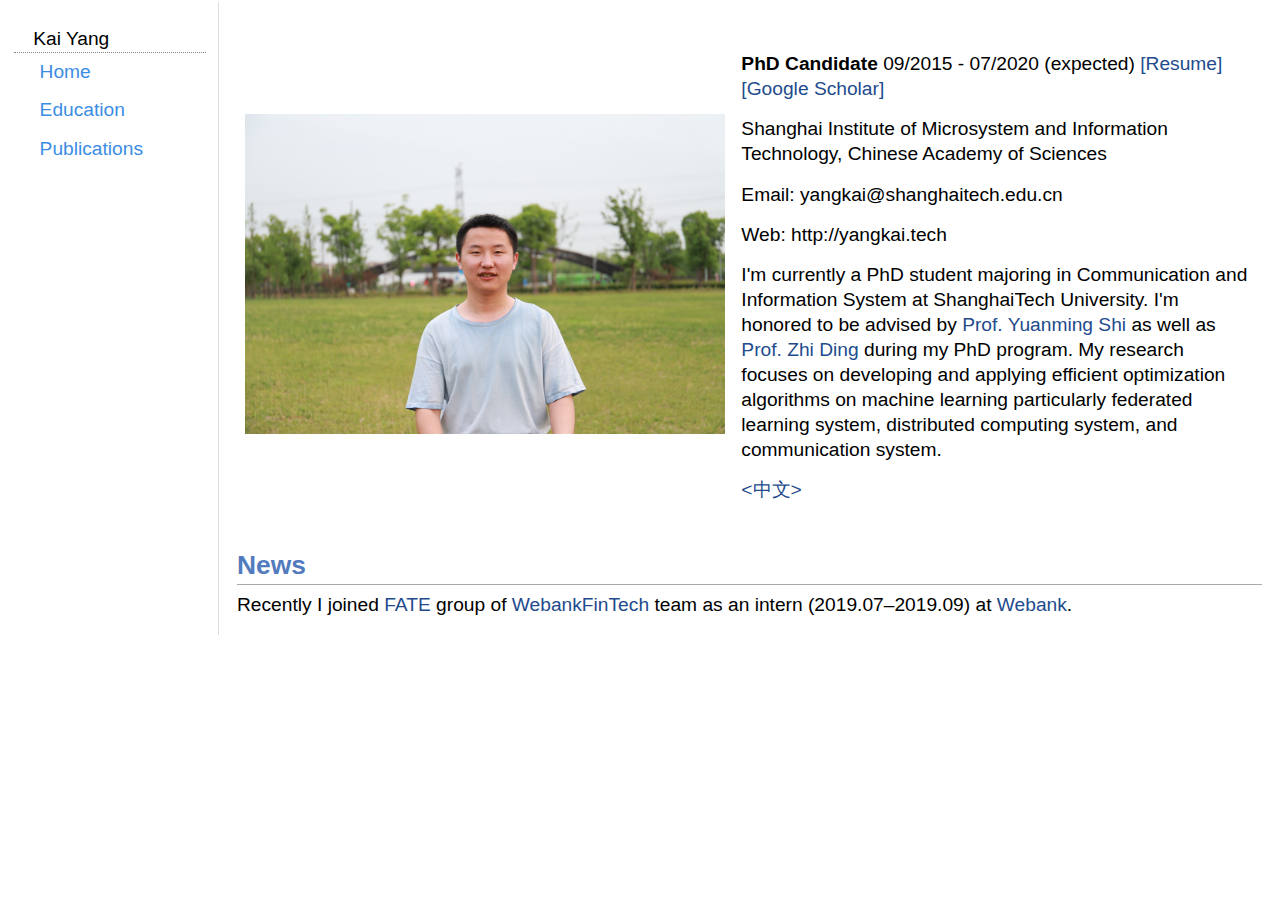
==== index.html @ 1220e375 "update cv" ====
<!DOCTYPE html PUBLIC "-//W3C//DTD XHTML 1.1//EN"
  "http://www.w3.org/TR/xhtml11/DTD/xhtml11.dtd">
<html xmlns="http://www.w3.org/1999/xhtml" xml:lang="en">
<head>
<meta name="generator" content="jemdoc, see http://jemdoc.jaboc.net/" />
<meta http-equiv="Content-Type" content="text/html;charset=utf-8" />
<link rel="stylesheet" href="home.css" type="text/css" />
<title></title>
</head>
<body>
<table summary="Table for page layout." id="tlayout">
<tr valign="top">
<td id="layout-menu">
<div class="menu-category">Kai Yang</div>
<div class="menu-item"><a href="index.html">Home</a></div>
<div class="menu-item"><a href="education.html">Education</a></div>
<div class="menu-item"><a href="publication.html">Publications</a></div>
</td>
<td id="layout-content">
<table class="imgtable"><tr><td>
<img src="docs/yangkai_small.jpg" alt="alt text" width="480em" height="HEIGHTpx" />&nbsp;</td>
<td align="left"><p><b>PhD Candidate</b> 09/2015 - 07/2020 (expected) <a href="docs/kaiyang_CV.pdf">[Resume]</a> <a href="https://scholar.google.com/citations?hl=en&amp;user=WyilejQAAAAJ">[Google Scholar]</a></p>
<p>Shanghai Institute of Microsystem and Information Technology, Chinese Academy of Sciences</p>
<p>Email: yangkai@shanghaitech.edu.cn</p>
<p>Web: http://yangkai.tech</p>
<p>I'm currently a PhD student majoring in Communication and Information System at ShanghaiTech University. I'm honored to be advised by <a href="http://shiyuanming.github.io/">Prof. Yuanming Shi</a> as well as <a href="https://www.ece.ucdavis.edu/~zding/">Prof. Zhi Ding</a> during my PhD program.
My research focuses on developing and applying efficient optimization algorithms on machine learning particularly federated learning system, distributed computing system, and communication system.</p>
<p><a href="index_ch.html"><中文></a></p>
</td></tr></table>
<h1>News</h1>
<p>Recently I joined <a href="https://github.com/WeBankFinTech/FATE">FATE</a> group of <a href="https://github.com/WeBankFinTech">WebankFinTech</a> team as an intern (2019.07&ndash;2019.09) at <a href="https://www.webank.com">Webank</a>.</p>
</td>
</tr>
</table>
</body>
</html>
---- home.css ----
/* Default css file for jemdoc. */

table#tlayout {
    border: none;
    border-collapse: separate;
    background: white;
}

body {
	background: white;
	font-family: Helvetica Neue,Helvetica,Arial,sans-serif;
	padding-bottom: 8px;
	margin: 0;
}

#layout-menu {
	background: ['responsive', 'hover', 'focus', 'active', 'group-hover'];
	border-top: 0px solid #dddddd;
	border-right: 1px solid #dddddd;
	border-bottom: 0px solid #dddddd;
	border-left: 0px solid #dddddd;
	padding-top: 0.35em;
	padding-left: 12px;
	padding-right: 12px;
	font-size: 1.2em;
	width: 10em;
	white-space: nowrap;
    text-align: left;
    vertical-align: top;
}

#layout-menu td {
	background: #f4f4f4;
    vertical-align: top;
}

#layout-content {
	padding-top: 3.0em;
	padding-left: 1.0em;
	padding-right: 1.0em;
    border: none;
    background: white;
    text-align: left;
    vertical-align: top;
}

#layout-menu a {
	line-height: 2.0em;
	margin-left: 0.5em;
}

tt {
    background: #ffffdd;
}

pre, tt {
	font-size: 90%;
	font-family: monaco, monospace;
}

a, a > tt {
	color: #224b8d;
	text-decoration: none;
}

a:hover {
	border-bottom: 1px gray dotted;
}


#layout-menu a.current:link {
	color: #CC4225;
	border-bottom: 0px gray solid;
}
#layout-menu a.current:visited {
	color: #CC4225;
	border-bottom: 0px gray solid;
}


#layout-menu a:link, #layout-menu a:visited, #layout-menu a:hover {
	color: #3B8DE3;
	text-decoration: none;
}
#layout-menu a:hover {
	text-decoration: none;
}



div.menu-category {
	border-bottom: 0.5px dotted gray;
	margin-top: 0.8em;
	padding-top: 0.2em;
	padding-left: 1em;
	padding-bottom: 0.1em;
	font-weight: lighter;
	text-align: left;
}

div.menu-item {
	padding-left: 16px;
	text-indent: 0px;
}

div#toptitle {
	padding-bottom: 0.2em;
	margin-bottom: 1.5em;
	border-bottom: 3px double gray;
}

/* Reduce space if we begin the page with a title. */
div#toptitle + h2, div#toptitle + h3 {
	margin-top: -0.7em;
}

div#subtitle {
	margin-top: 0.0em;
	margin-bottom: 0.0em;
	padding-top: 0em;
	padding-bottom: 0.1em;
}

em {
	font-style: italic;
}

strong {
	font-weight: bold;
}


h1, h2, h3 {
	color: #527bbd;
	margin-top: 0.7em;
	margin-bottom: 0.3em;
	padding-bottom: 0.2em;
	line-height: 1.0;
	padding-top: 0.5em;
	border-bottom: 1px solid #aaaaaa;
}

h1 {
	font-size: 165%;
}

h2 {
	padding-top: 0.8em;
	font-size: 125%;
}

h2 + h3 {
    padding-top: 0.2em;
}

h3 {
	font-size: 110%;
	border-bottom: none;
}

p {
	margin-top: 0.0em;
	margin-bottom: 0.8em;
	padding: 0;
	line-height: 1.3;
	font-size: 120%;
}

pre {
	padding: 0;
	margin: 0;
}

div#footer {
	font-size: small;
	border-top: 1px solid #c0c0c0;
	padding-top: 0.1em;
	margin-top: 4.0em;
	color: #c0c0c0;
}

div#footer a {
	color: #80a0b0;
}

div#footer-text {
	float: left;
	padding-bottom: 8px;
}

ul, ol, dl {
	margin-top: 0.2em;
	padding-top: 0;
	margin-bottom: 0.8em;
}

dt {
	margin-top: 0.5em;
	margin-bottom: 0;
}

dl {
	margin-left: 20px;
}

dd {
	color: #222222;
}

dd > *:first-child {
	margin-top: 0;
}

ul {
	list-style-position: outside;
	list-style-type: square;
}

p + ul, p + ol {
	margin-top: -0.5em;
}

li ul, li ol {
	margin-top: -0.3em;
}

ol {
	list-style-position: outside;
	list-style-type: decimal;
}

li p, dd p {
	margin-bottom: 0.3em;
}


ol ol {
	list-style-type: lower-alpha;
}

ol ol ol {
	list-style-type: lower-roman;
}

p + div.codeblock {
	margin-top: -0.6em;
}

div.codeblock, div.infoblock {
	margin-right: 0%;
	margin-top: 1.2em;
	margin-bottom: 1.3em;
}

div.blocktitle {
	font-weight: bold;
	color: #cd7b62;
	margin-top: 1.2em;
	margin-bottom: 0.1em;
}

div.blockcontent {
	border: 1px solid silver;
	padding: 0.3em 0.5em;
}

div.infoblock > div.blockcontent {
	background: #ffffee;
}

div.blockcontent p + ul, div.blockcontent p + ol {
	margin-top: 0.4em;
}

div.infoblock p {
	margin-bottom: 0em;
}

div.infoblock li p, div.infoblock dd p {
	margin-bottom: 0.5em;
}

div.infoblock p + p {
	margin-top: 0.8em;
}

div.codeblock > div.blockcontent {
	background: #f6f6f6;
}

span.pycommand {
	color: #000070;
}

span.statement {
	color: #008800;
}
span.builtin {
	color: #000088;
}
span.special {
	color: #990000;
}
span.operator {
	color: #880000;
}
span.error {
	color: #aa0000;
}
span.comment, span.comment > *, span.string, span.string > * {
	color: #606060;
}

@media print {
	#layout-menu { display: none; }
}

#fwtitle {
	margin: 2px;
}

#fwtitle #toptitle {
	padding-left: 0.5em;
	margin-bottom: 0.5em;
}

#layout-content h1:first-child, #layout-content h2:first-child, #layout-content h3:first-child {
	margin-top: -0.7em;
}

div#toptitle h1, #layout-content div#toptitle h1 {
	margin-bottom: 0.0em;
	padding-bottom: 0.1em;
	padding-top: 0;
	margin-top: 0.5em;
	border-bottom: none;
}

img.eq {
	padding: 0;
	padding-left: 0.1em;
	padding-right: 0.1em;
	margin: 0;
}

img.eqwl {
	padding-left: 2em;
	padding-top: 0.6em;
	padding-bottom: 0.2em;
	margin: 0;
}

table {
    border: 2px solid black;
    border-collapse: collapse;
}

td {
    padding: 2px;
    padding-left: 0.5em;
    padding-right: 0.5em;
    text-align: center;
    border: 1px solid gray;
}

table + table {
    margin-top: 1em;
}

tr.heading {
    font-weight: bold;
    border-bottom: 2px solid black;
}

img {
    border: none;
}

table.imgtable, table.imgtable td {
    border: none;
    text-align: left;
}
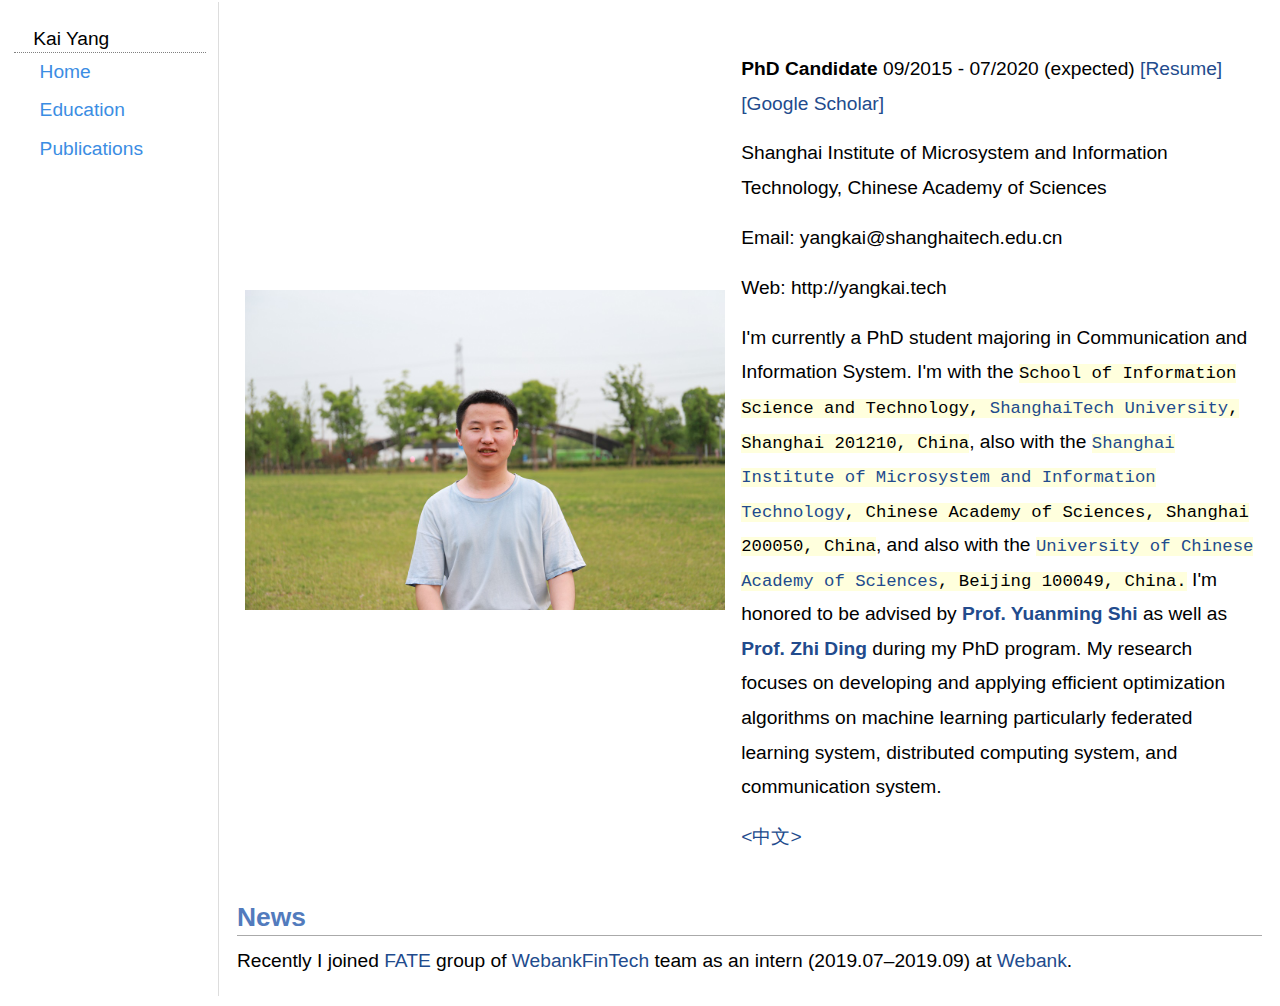
==== commit 1d4fc75f: "index" ====
--- a/index.html
+++ b/index.html
@@ -23,7 +23,7 @@
 <p>Shanghai Institute of Microsystem and Information Technology, Chinese Academy of Sciences</p>
 <p>Email: yangkai@shanghaitech.edu.cn</p>
 <p>Web: http://yangkai.tech</p>
-<p>I'm currently a PhD student majoring in Communication and Information System at ShanghaiTech University. I'm honored to be advised by <a href="http://shiyuanming.github.io/">Prof. Yuanming Shi</a> as well as <a href="https://www.ece.ucdavis.edu/~zding/">Prof. Zhi Ding</a> during my PhD program.
+<p>I'm currently a PhD student majoring in Communication and Information System. I'm with the <tt>School of Information Science and Technology, <a href="http://www.shanghaitech.edu.cn">ShanghaiTech University</a>, Shanghai 201210, China</tt>, also with the <tt><a href="http://english.sim.cas.cn">Shanghai Institute of Microsystem and Information Technology</a>, Chinese Academy of Sciences, Shanghai 200050, China</tt>, and also with the <tt><a href="http://english.ucas.ac.cn">University of Chinese Academy of Sciences</a>, Beijing 100049, China.</tt> I'm honored to be advised by <b><a href="http://shiyuanming.github.io/">Prof. Yuanming Shi</a></b> as well as <b><a href="https://www.ece.ucdavis.edu/~zding/">Prof. Zhi Ding</a></b> during my PhD program.
 My research focuses on developing and applying efficient optimization algorithms on machine learning particularly federated learning system, distributed computing system, and communication system.</p>
 <p><a href="index_ch.html"><中文></a></p>
 </td></tr></table>
--- a/home.css
+++ b/home.css
@@ -162,7 +162,7 @@
 	margin-top: 0.0em;
 	margin-bottom: 0.8em;
 	padding: 0;
-	line-height: 1.3;
+	line-height: 1.8;
 	font-size: 120%;
 }
 
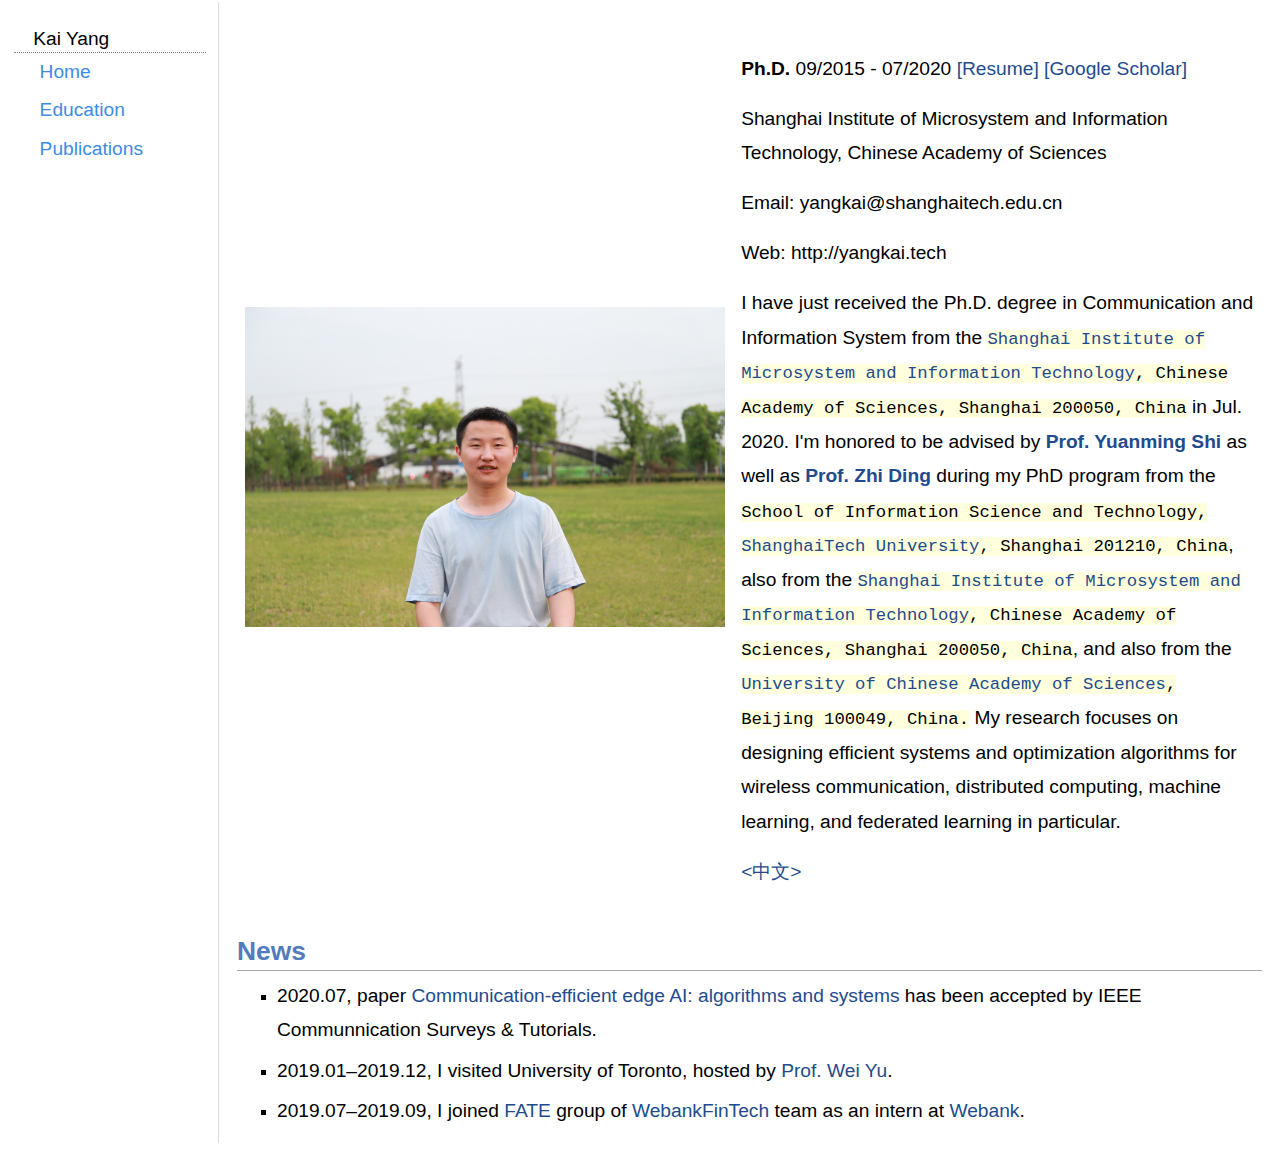
==== commit 5b8bfff8: "update profiles" ====
--- a/index.html
+++ b/index.html
@@ -19,16 +19,23 @@
 <td id="layout-content">
 <table class="imgtable"><tr><td>
 <img src="docs/yangkai_small.jpg" alt="alt text" width="480em" height="HEIGHTpx" />&nbsp;</td>
-<td align="left"><p><b>PhD Candidate</b> 09/2015 - 07/2020 (expected) <a href="docs/kaiyang_CV.pdf">[Resume]</a> <a href="https://scholar.google.com/citations?hl=en&amp;user=WyilejQAAAAJ">[Google Scholar]</a></p>
+<td align="left"><p><b>Ph.D.</b> 09/2015 - 07/2020 <a href="docs/kaiyang_CV.pdf">[Resume]</a> <a href="https://scholar.google.com/citations?hl=en&amp;user=WyilejQAAAAJ">[Google Scholar]</a></p>
 <p>Shanghai Institute of Microsystem and Information Technology, Chinese Academy of Sciences</p>
 <p>Email: yangkai@shanghaitech.edu.cn</p>
 <p>Web: http://yangkai.tech</p>
-<p>I'm currently a PhD student majoring in Communication and Information System. I'm with the <tt>School of Information Science and Technology, <a href="http://www.shanghaitech.edu.cn">ShanghaiTech University</a>, Shanghai 201210, China</tt>, also with the <tt><a href="http://english.sim.cas.cn">Shanghai Institute of Microsystem and Information Technology</a>, Chinese Academy of Sciences, Shanghai 200050, China</tt>, and also with the <tt><a href="http://english.ucas.ac.cn">University of Chinese Academy of Sciences</a>, Beijing 100049, China.</tt> I'm honored to be advised by <b><a href="http://shiyuanming.github.io/">Prof. Yuanming Shi</a></b> as well as <b><a href="https://www.ece.ucdavis.edu/~zding/">Prof. Zhi Ding</a></b> during my PhD program.
-My research focuses on developing and applying efficient optimization algorithms on machine learning particularly federated learning system, distributed computing system, and communication system.</p>
+<p>I have just received the Ph.D. degree in Communication and Information System from the <tt><a href="http://english.sim.cas.cn">Shanghai Institute of Microsystem and Information Technology</a>, Chinese Academy of Sciences, Shanghai 200050, China</tt> in Jul. 2020. I'm honored to be advised by <b><a href="http://shiyuanming.github.io/">Prof. Yuanming Shi</a></b> as well as <b><a href="https://www.ece.ucdavis.edu/~zding/">Prof. Zhi Ding</a></b> during my PhD program from the <tt>School of Information Science and Technology, <a href="http://www.shanghaitech.edu.cn">ShanghaiTech University</a>, Shanghai 201210, China</tt>, also from the <tt><a href="http://english.sim.cas.cn">Shanghai Institute of Microsystem and Information Technology</a>, Chinese Academy of Sciences, Shanghai 200050, China</tt>, and also from the <tt><a href="http://english.ucas.ac.cn">University of Chinese Academy of Sciences</a>, Beijing 100049, China.</tt> 
+My research focuses on designing efficient systems and optimization algorithms for wireless communication, distributed computing, machine learning, and federated learning in particular.</p>
 <p><a href="index_ch.html"><中文></a></p>
 </td></tr></table>
 <h1>News</h1>
-<p>Recently I joined <a href="https://github.com/WeBankFinTech/FATE">FATE</a> group of <a href="https://github.com/WeBankFinTech">WebankFinTech</a> team as an intern (2019.07&ndash;2019.09) at <a href="https://www.webank.com">Webank</a>.</p>
+<ul>
+<li><p>2020.07, paper <a href="https://arxiv.org/abs/2002.09668">Communication-efficient edge AI: algorithms and systems</a> has been accepted by IEEE Communnication Surveys &amp; Tutorials.</p>
+</li>
+<li><p>2019.01&ndash;2019.12, I visited University of Toronto, hosted by <a href="https://www.comm.utoronto.ca/~weiyu/">Prof. Wei Yu</a>.</p>
+</li>
+<li><p>2019.07&ndash;2019.09, I joined <a href="https://github.com/WeBankFinTech/FATE">FATE</a> group of <a href="https://github.com/WeBankFinTech">WebankFinTech</a> team as an intern at <a href="https://www.webank.com">Webank</a>.</p>
+</li>
+</ul>
 </td>
 </tr>
 </table>
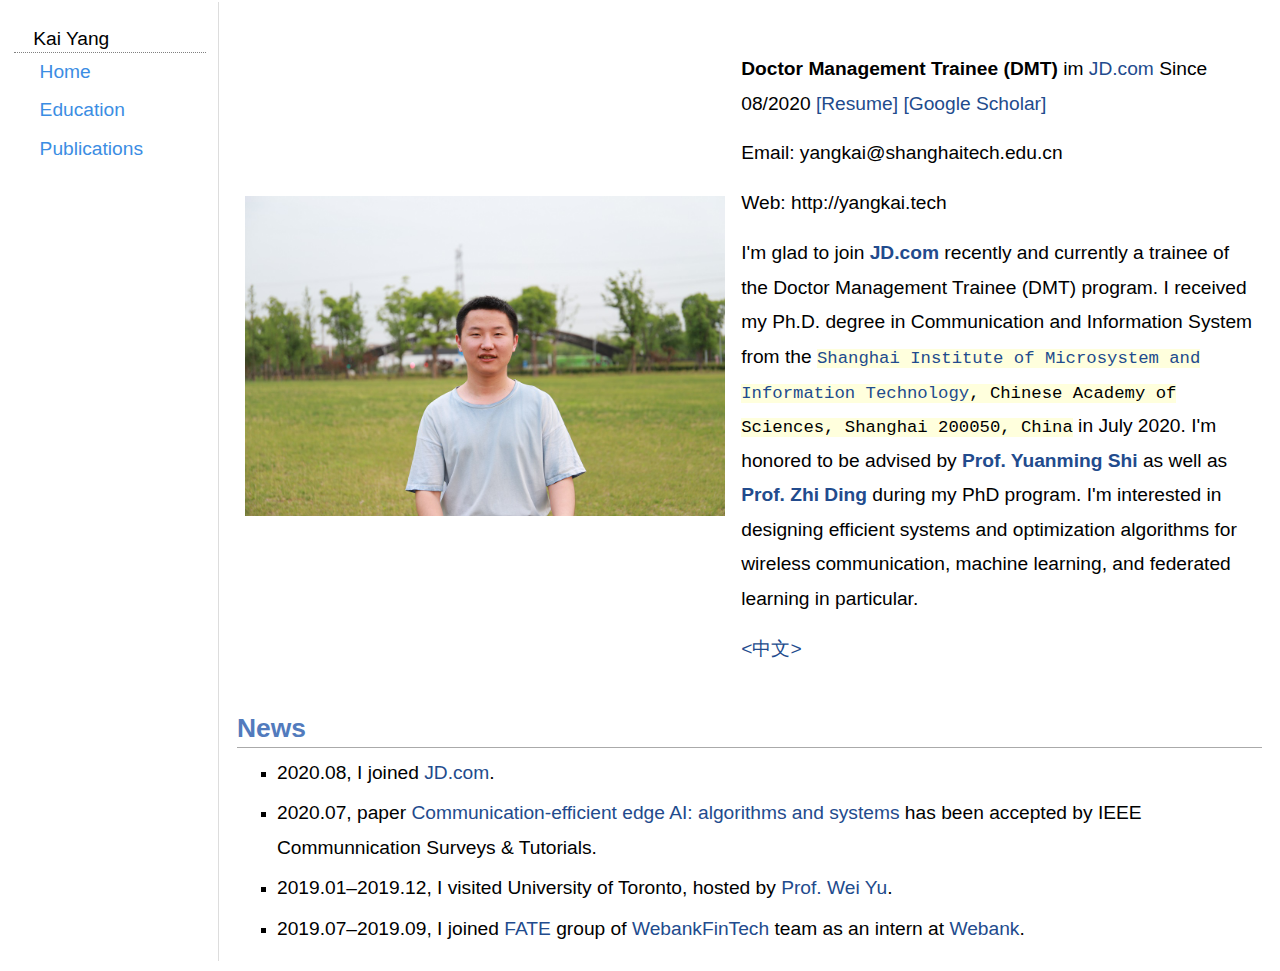
==== commit 20da37fc: "update cv" ====
--- a/index.html
+++ b/index.html
@@ -19,16 +19,16 @@
 <td id="layout-content">
 <table class="imgtable"><tr><td>
 <img src="docs/yangkai_small.jpg" alt="alt text" width="480em" height="HEIGHTpx" />&nbsp;</td>
-<td align="left"><p><b>Ph.D.</b> 09/2015 - 07/2020 <a href="docs/kaiyang_CV.pdf">[Resume]</a> <a href="https://scholar.google.com/citations?hl=en&amp;user=WyilejQAAAAJ">[Google Scholar]</a></p>
-<p>Shanghai Institute of Microsystem and Information Technology, Chinese Academy of Sciences</p>
+<td align="left"><p><b>Doctor Management Trainee (DMT)</b> im <a href="http://www.jd.com">JD.com</a> Since 08/2020  <a href="docs/kaiyang_CV.pdf">[Resume]</a> <a href="https://scholar.google.com/citations?hl=en&amp;user=WyilejQAAAAJ">[Google Scholar]</a></p>
 <p>Email: yangkai@shanghaitech.edu.cn</p>
 <p>Web: http://yangkai.tech</p>
-<p>I have just received the Ph.D. degree in Communication and Information System from the <tt><a href="http://english.sim.cas.cn">Shanghai Institute of Microsystem and Information Technology</a>, Chinese Academy of Sciences, Shanghai 200050, China</tt> in Jul. 2020. I'm honored to be advised by <b><a href="http://shiyuanming.github.io/">Prof. Yuanming Shi</a></b> as well as <b><a href="https://www.ece.ucdavis.edu/~zding/">Prof. Zhi Ding</a></b> during my PhD program from the <tt>School of Information Science and Technology, <a href="http://www.shanghaitech.edu.cn">ShanghaiTech University</a>, Shanghai 201210, China</tt>, also from the <tt><a href="http://english.sim.cas.cn">Shanghai Institute of Microsystem and Information Technology</a>, Chinese Academy of Sciences, Shanghai 200050, China</tt>, and also from the <tt><a href="http://english.ucas.ac.cn">University of Chinese Academy of Sciences</a>, Beijing 100049, China.</tt> 
-My research focuses on designing efficient systems and optimization algorithms for wireless communication, distributed computing, machine learning, and federated learning in particular.</p>
+<p>I'm glad to join <b><a href="http://www.jd.com">JD.com</a></b> recently and currently a trainee of the Doctor Management Trainee (DMT) program. I received my Ph.D. degree in Communication and Information System from the <tt><a href="http://english.sim.cas.cn">Shanghai Institute of Microsystem and Information Technology</a>, Chinese Academy of Sciences, Shanghai 200050, China</tt> in July 2020. I'm honored to be advised by <b><a href="http://shiyuanming.github.io/">Prof. Yuanming Shi</a></b> as well as <b><a href="https://www.ece.ucdavis.edu/~zding/">Prof. Zhi Ding</a></b> during my PhD program. I'm interested in designing efficient systems and optimization algorithms for wireless communication, machine learning, and federated learning in particular.</p>
 <p><a href="index_ch.html"><中文></a></p>
 </td></tr></table>
 <h1>News</h1>
 <ul>
+<li><p>2020.08, I joined <a href="http://www.jd.com">JD.com</a>.</p>
+</li>
 <li><p>2020.07, paper <a href="https://arxiv.org/abs/2002.09668">Communication-efficient edge AI: algorithms and systems</a> has been accepted by IEEE Communnication Surveys &amp; Tutorials.</p>
 </li>
 <li><p>2019.01&ndash;2019.12, I visited University of Toronto, hosted by <a href="https://www.comm.utoronto.ca/~weiyu/">Prof. Wei Yu</a>.</p>
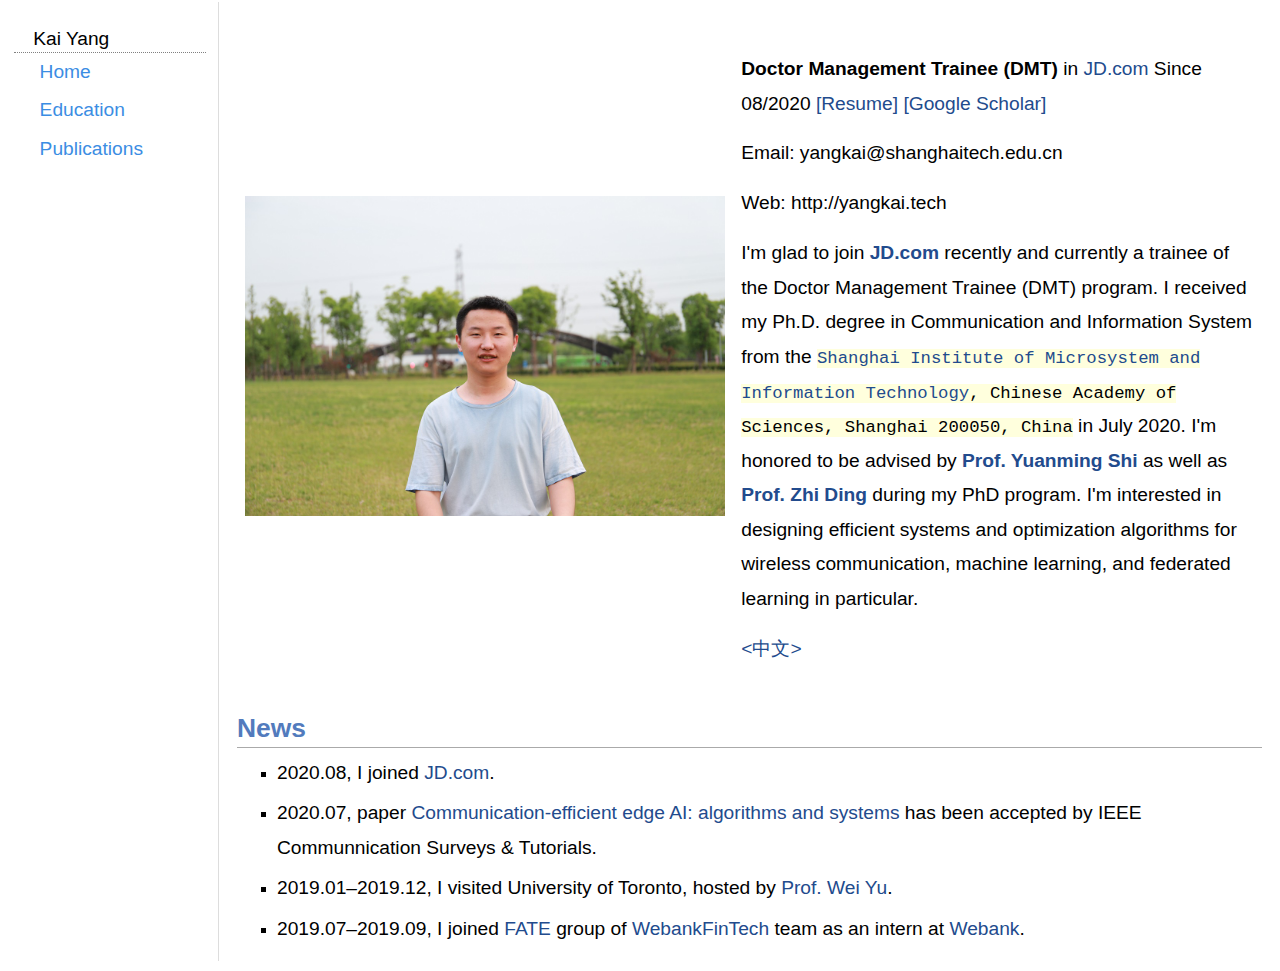
==== commit 73af271c: "in" ====
--- a/index.html
+++ b/index.html
@@ -19,7 +19,7 @@
 <td id="layout-content">
 <table class="imgtable"><tr><td>
 <img src="docs/yangkai_small.jpg" alt="alt text" width="480em" height="HEIGHTpx" />&nbsp;</td>
-<td align="left"><p><b>Doctor Management Trainee (DMT)</b> im <a href="http://www.jd.com">JD.com</a> Since 08/2020  <a href="docs/kaiyang_CV.pdf">[Resume]</a> <a href="https://scholar.google.com/citations?hl=en&amp;user=WyilejQAAAAJ">[Google Scholar]</a></p>
+<td align="left"><p><b>Doctor Management Trainee (DMT)</b> in <a href="http://www.jd.com">JD.com</a> Since 08/2020  <a href="docs/kaiyang_CV.pdf">[Resume]</a> <a href="https://scholar.google.com/citations?hl=en&amp;user=WyilejQAAAAJ">[Google Scholar]</a></p>
 <p>Email: yangkai@shanghaitech.edu.cn</p>
 <p>Web: http://yangkai.tech</p>
 <p>I'm glad to join <b><a href="http://www.jd.com">JD.com</a></b> recently and currently a trainee of the Doctor Management Trainee (DMT) program. I received my Ph.D. degree in Communication and Information System from the <tt><a href="http://english.sim.cas.cn">Shanghai Institute of Microsystem and Information Technology</a>, Chinese Academy of Sciences, Shanghai 200050, China</tt> in July 2020. I'm honored to be advised by <b><a href="http://shiyuanming.github.io/">Prof. Yuanming Shi</a></b> as well as <b><a href="https://www.ece.ucdavis.edu/~zding/">Prof. Zhi Ding</a></b> during my PhD program. I'm interested in designing efficient systems and optimization algorithms for wireless communication, machine learning, and federated learning in particular.</p>
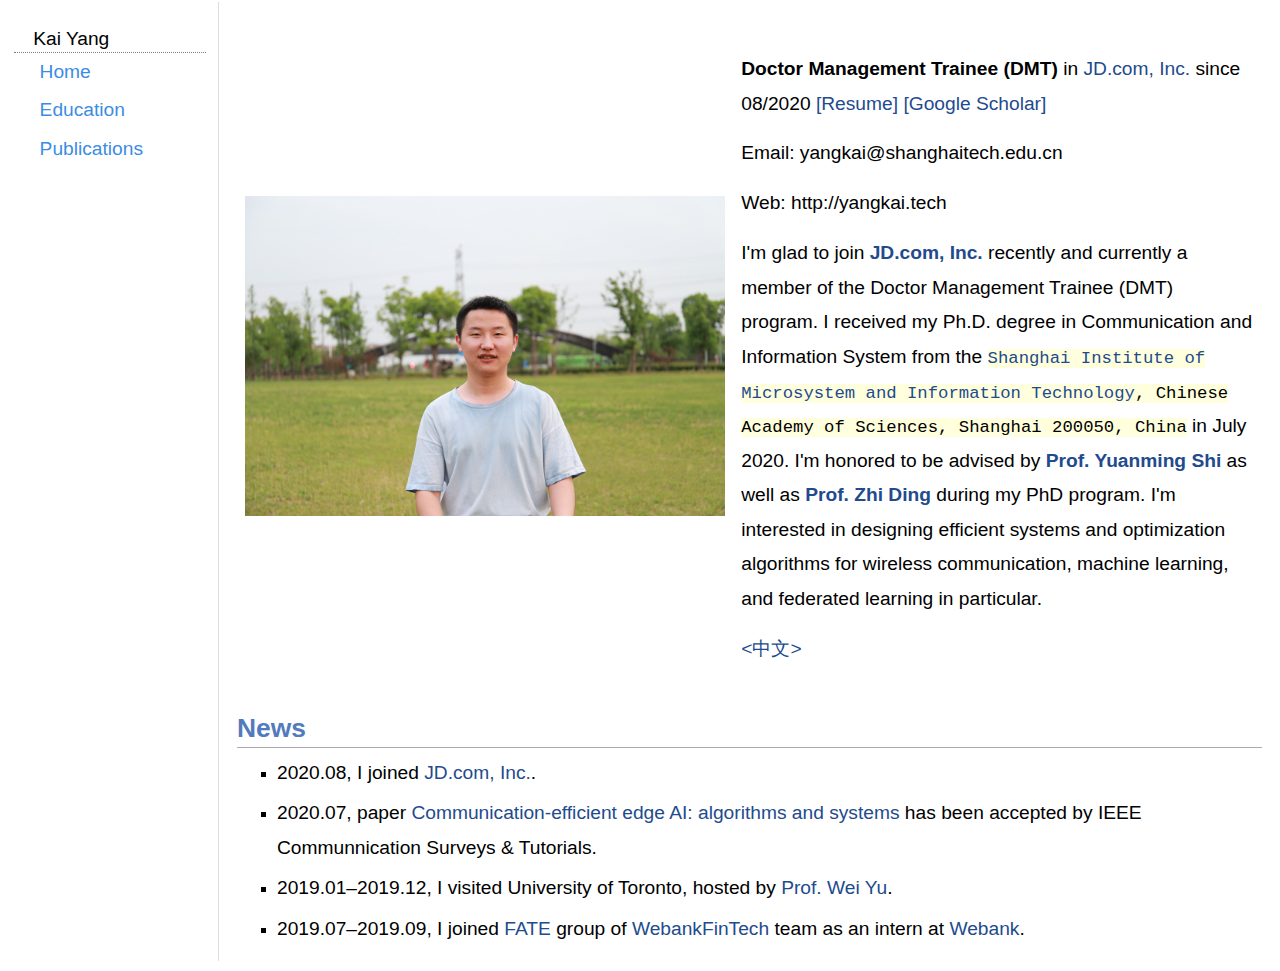
==== commit 1fb618bd: "update jingdong" ====
--- a/index.html
+++ b/index.html
@@ -19,15 +19,15 @@
 <td id="layout-content">
 <table class="imgtable"><tr><td>
 <img src="docs/yangkai_small.jpg" alt="alt text" width="480em" height="HEIGHTpx" />&nbsp;</td>
-<td align="left"><p><b>Doctor Management Trainee (DMT)</b> in <a href="http://www.jd.com">JD.com</a> Since 08/2020  <a href="docs/kaiyang_CV.pdf">[Resume]</a> <a href="https://scholar.google.com/citations?hl=en&amp;user=WyilejQAAAAJ">[Google Scholar]</a></p>
+<td align="left"><p><b>Doctor Management Trainee (DMT)</b> in <a href="http://www.jd.com">JD.com, Inc.</a> since 08/2020  <a href="docs/kaiyang_CV.pdf">[Resume]</a> <a href="https://scholar.google.com/citations?hl=en&amp;user=WyilejQAAAAJ">[Google Scholar]</a></p>
 <p>Email: yangkai@shanghaitech.edu.cn</p>
 <p>Web: http://yangkai.tech</p>
-<p>I'm glad to join <b><a href="http://www.jd.com">JD.com</a></b> recently and currently a trainee of the Doctor Management Trainee (DMT) program. I received my Ph.D. degree in Communication and Information System from the <tt><a href="http://english.sim.cas.cn">Shanghai Institute of Microsystem and Information Technology</a>, Chinese Academy of Sciences, Shanghai 200050, China</tt> in July 2020. I'm honored to be advised by <b><a href="http://shiyuanming.github.io/">Prof. Yuanming Shi</a></b> as well as <b><a href="https://www.ece.ucdavis.edu/~zding/">Prof. Zhi Ding</a></b> during my PhD program. I'm interested in designing efficient systems and optimization algorithms for wireless communication, machine learning, and federated learning in particular.</p>
+<p>I'm glad to join <b><a href="http://www.jd.com">JD.com, Inc.</a></b> recently and currently a member of the Doctor Management Trainee (DMT) program. I received my Ph.D. degree in Communication and Information System from the <tt><a href="http://english.sim.cas.cn">Shanghai Institute of Microsystem and Information Technology</a>, Chinese Academy of Sciences, Shanghai 200050, China</tt> in July 2020. I'm honored to be advised by <b><a href="http://shiyuanming.github.io/">Prof. Yuanming Shi</a></b> as well as <b><a href="https://www.ece.ucdavis.edu/~zding/">Prof. Zhi Ding</a></b> during my PhD program. I'm interested in designing efficient systems and optimization algorithms for wireless communication, machine learning, and federated learning in particular.</p>
 <p><a href="index_ch.html"><中文></a></p>
 </td></tr></table>
 <h1>News</h1>
 <ul>
-<li><p>2020.08, I joined <a href="http://www.jd.com">JD.com</a>.</p>
+<li><p>2020.08, I joined <a href="http://www.jd.com">JD.com, Inc.</a>.</p>
 </li>
 <li><p>2020.07, paper <a href="https://arxiv.org/abs/2002.09668">Communication-efficient edge AI: algorithms and systems</a> has been accepted by IEEE Communnication Surveys &amp; Tutorials.</p>
 </li>
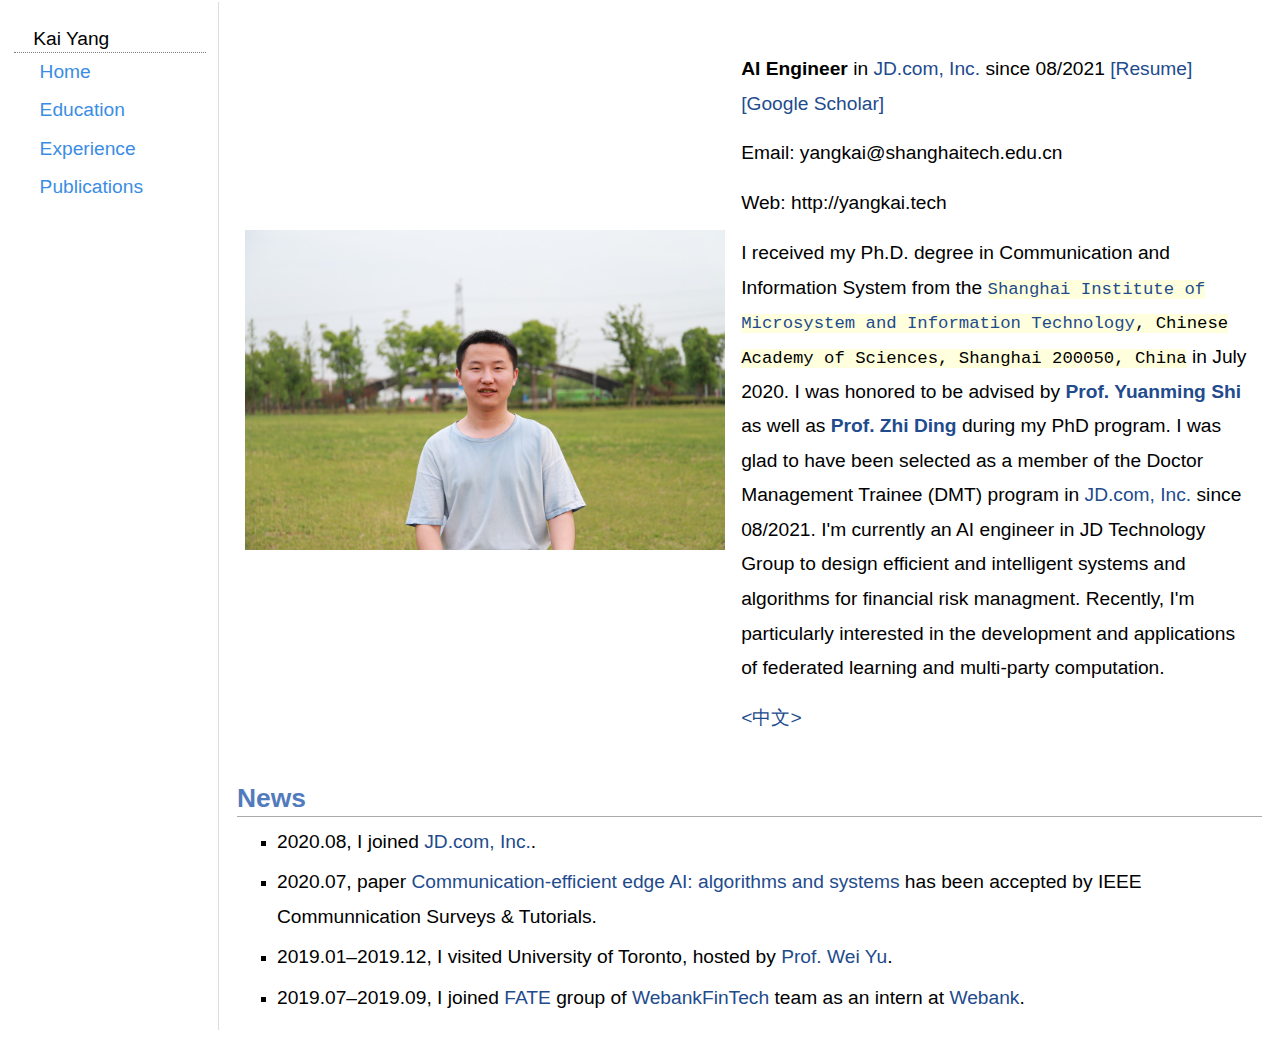
==== commit b42abc05: "updateCV" ====
--- a/index.html
+++ b/index.html
@@ -14,15 +14,18 @@
 <div class="menu-category">Kai Yang</div>
 <div class="menu-item"><a href="index.html">Home</a></div>
 <div class="menu-item"><a href="education.html">Education</a></div>
+<div class="menu-item"><a href="experience.html">Experience</a></div>
 <div class="menu-item"><a href="publication.html">Publications</a></div>
 </td>
 <td id="layout-content">
 <table class="imgtable"><tr><td>
 <img src="docs/yangkai_small.jpg" alt="alt text" width="480em" height="HEIGHTpx" />&nbsp;</td>
-<td align="left"><p><b>Doctor Management Trainee (DMT)</b> in <a href="http://www.jd.com">JD.com, Inc.</a> since 08/2020  <a href="docs/kaiyang_CV.pdf">[Resume]</a> <a href="https://scholar.google.com/citations?hl=en&amp;user=WyilejQAAAAJ">[Google Scholar]</a></p>
+<td align="left"><p><b>AI Engineer</b> in <a href="http://www.jd.com">JD.com, Inc.</a> since 08/2021  <a href="docs/kaiyang_CV.pdf">[Resume]</a> <a href="https://scholar.google.com/citations?hl=en&amp;user=WyilejQAAAAJ">[Google Scholar]</a></p>
 <p>Email: yangkai@shanghaitech.edu.cn</p>
 <p>Web: http://yangkai.tech</p>
-<p>I'm glad to join <b><a href="http://www.jd.com">JD.com, Inc.</a></b> recently and currently a member of the Doctor Management Trainee (DMT) program. I received my Ph.D. degree in Communication and Information System from the <tt><a href="http://english.sim.cas.cn">Shanghai Institute of Microsystem and Information Technology</a>, Chinese Academy of Sciences, Shanghai 200050, China</tt> in July 2020. I'm honored to be advised by <b><a href="http://shiyuanming.github.io/">Prof. Yuanming Shi</a></b> as well as <b><a href="https://www.ece.ucdavis.edu/~zding/">Prof. Zhi Ding</a></b> during my PhD program. I'm interested in designing efficient systems and optimization algorithms for wireless communication, machine learning, and federated learning in particular.</p>
+<p>I received my Ph.D. degree in Communication and Information System from the <tt><a href="http://english.sim.cas.cn">Shanghai Institute of Microsystem and Information Technology</a>, Chinese Academy of Sciences, Shanghai 200050, China</tt> in July 2020. I was honored to be advised by <b><a href="http://shiyuanming.github.io/">Prof. Yuanming Shi</a></b> as well as <b><a href="https://www.ece.ucdavis.edu/~zding/">Prof. Zhi Ding</a></b> during my PhD program.
+I was glad to have been selected as a member of the Doctor Management Trainee (DMT) program in <a href="http://www.jd.com">JD.com, Inc.</a> since 08/2021. 
+I'm currently an AI engineer in JD Technology Group to design efficient and intelligent systems and algorithms for financial risk managment. Recently, I'm particularly interested in the development and applications of federated learning and multi-party computation. </p>
 <p><a href="index_ch.html"><中文></a></p>
 </td></tr></table>
 <h1>News</h1>
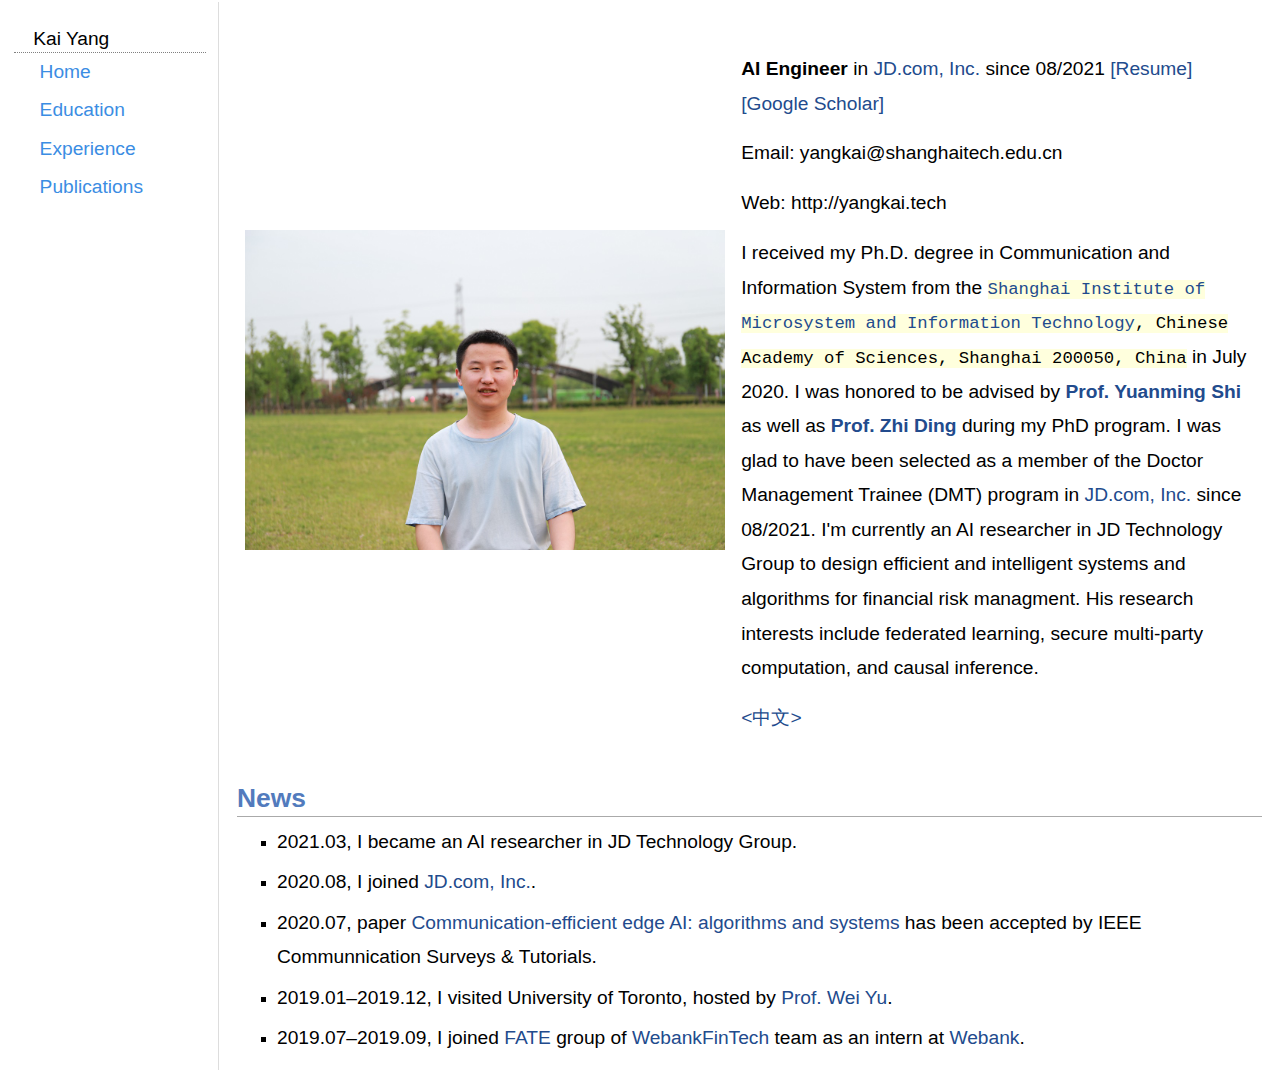
==== commit 18402198: "update" ====
--- a/index.html
+++ b/index.html
@@ -25,11 +25,13 @@
 <p>Web: http://yangkai.tech</p>
 <p>I received my Ph.D. degree in Communication and Information System from the <tt><a href="http://english.sim.cas.cn">Shanghai Institute of Microsystem and Information Technology</a>, Chinese Academy of Sciences, Shanghai 200050, China</tt> in July 2020. I was honored to be advised by <b><a href="http://shiyuanming.github.io/">Prof. Yuanming Shi</a></b> as well as <b><a href="https://www.ece.ucdavis.edu/~zding/">Prof. Zhi Ding</a></b> during my PhD program.
 I was glad to have been selected as a member of the Doctor Management Trainee (DMT) program in <a href="http://www.jd.com">JD.com, Inc.</a> since 08/2021. 
-I'm currently an AI engineer in JD Technology Group to design efficient and intelligent systems and algorithms for financial risk managment. Recently, I'm particularly interested in the development and applications of federated learning and multi-party computation. </p>
+I'm currently an AI researcher in JD Technology Group to design efficient and intelligent systems and algorithms for financial risk managment. His research interests include federated learning, secure multi-party computation, and causal inference. </p>
 <p><a href="index_ch.html"><中文></a></p>
 </td></tr></table>
 <h1>News</h1>
 <ul>
+<li><p>2021.03, I became an AI researcher in JD Technology Group.</p>
+</li>
 <li><p>2020.08, I joined <a href="http://www.jd.com">JD.com, Inc.</a>.</p>
 </li>
 <li><p>2020.07, paper <a href="https://arxiv.org/abs/2002.09668">Communication-efficient edge AI: algorithms and systems</a> has been accepted by IEEE Communnication Surveys &amp; Tutorials.</p>
